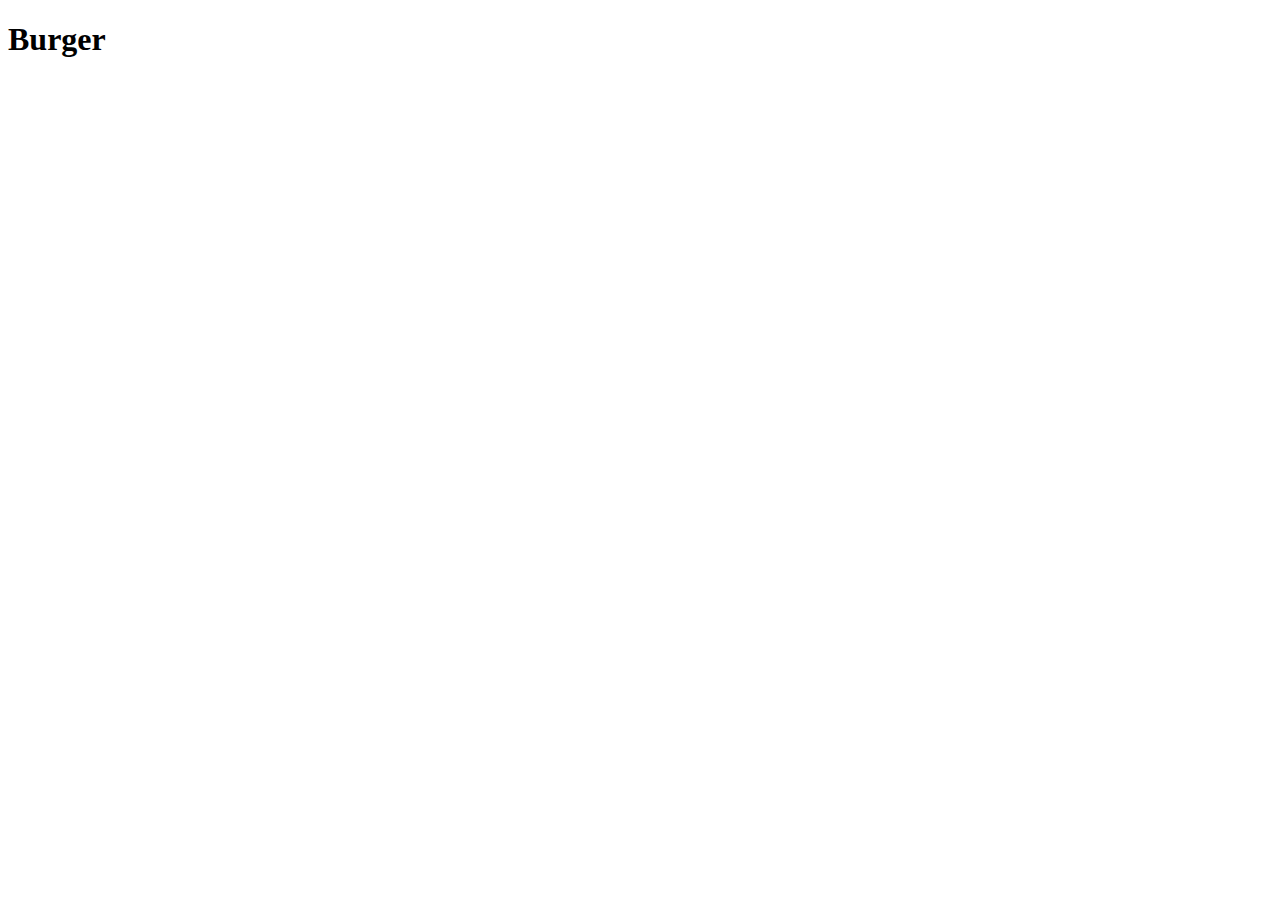
==== recipes/burger.html @ b298e314 "Added HTML files" ====
<!DOCTYPE html>
<html lang="en">
  <head>
    <meta charset="UTF-8" />
    <meta http-equiv="X-UA-Compatible" content="IE=edge" />
    <meta name="viewport" content="width=device-width, initial-scale=1.0" />
    <title>Document</title>
  </head>
  <body>
    <h1>Burger</h1>
  </body>
</html>
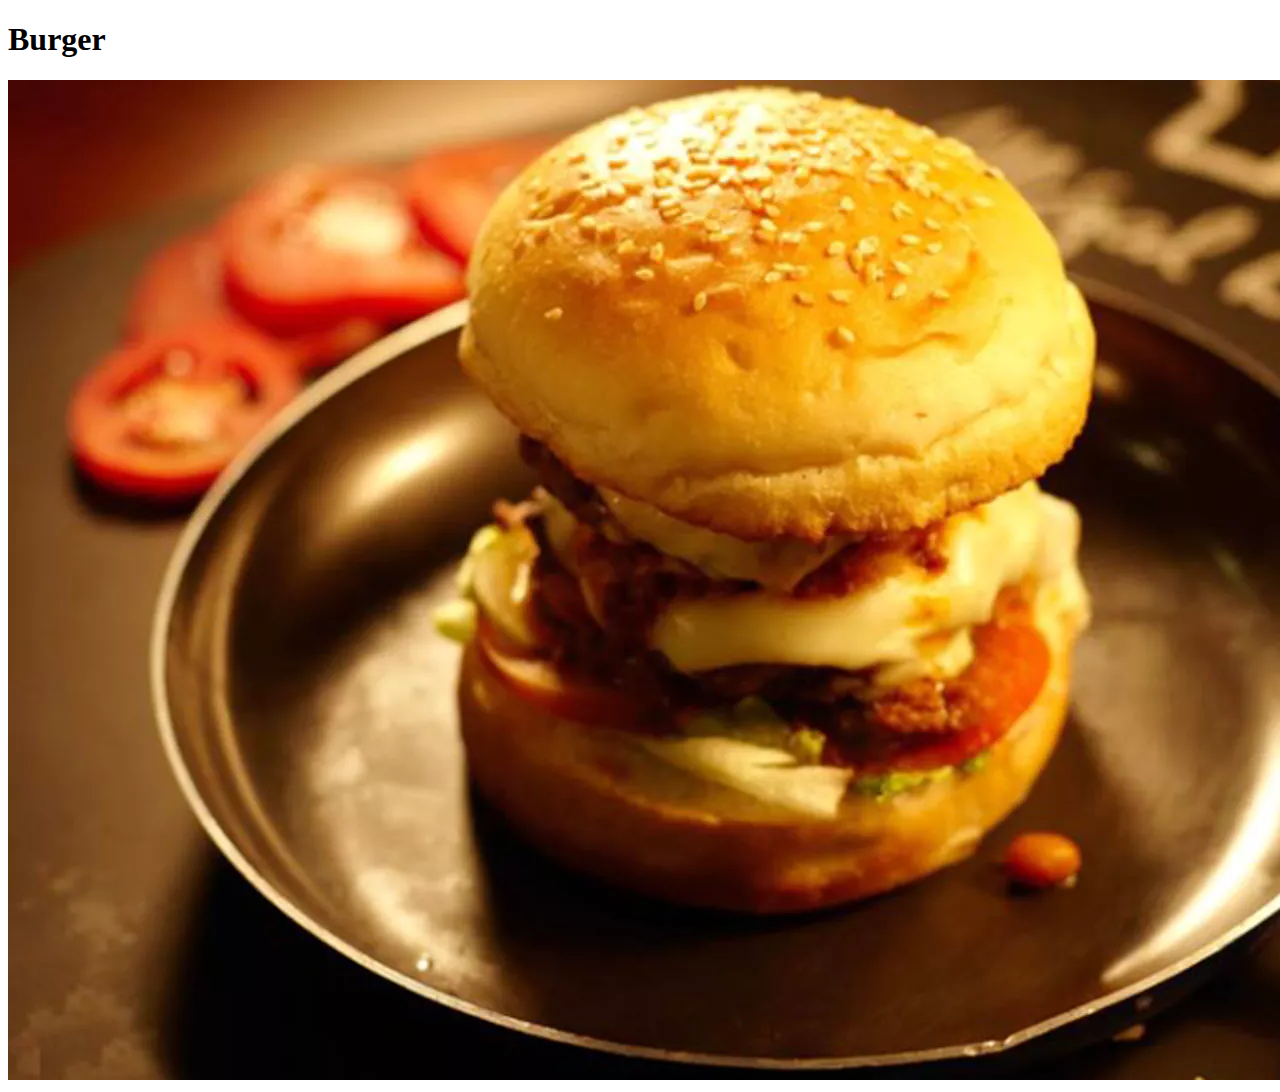
==== commit 7126b051: "Added image files and redirections" ====
--- a/recipes/burger.html
+++ b/recipes/burger.html
@@ -8,5 +8,6 @@
   </head>
   <body>
     <h1>Burger</h1>
+    <img src="../images/burger.jpeg" alt="Burger" />
   </body>
 </html>
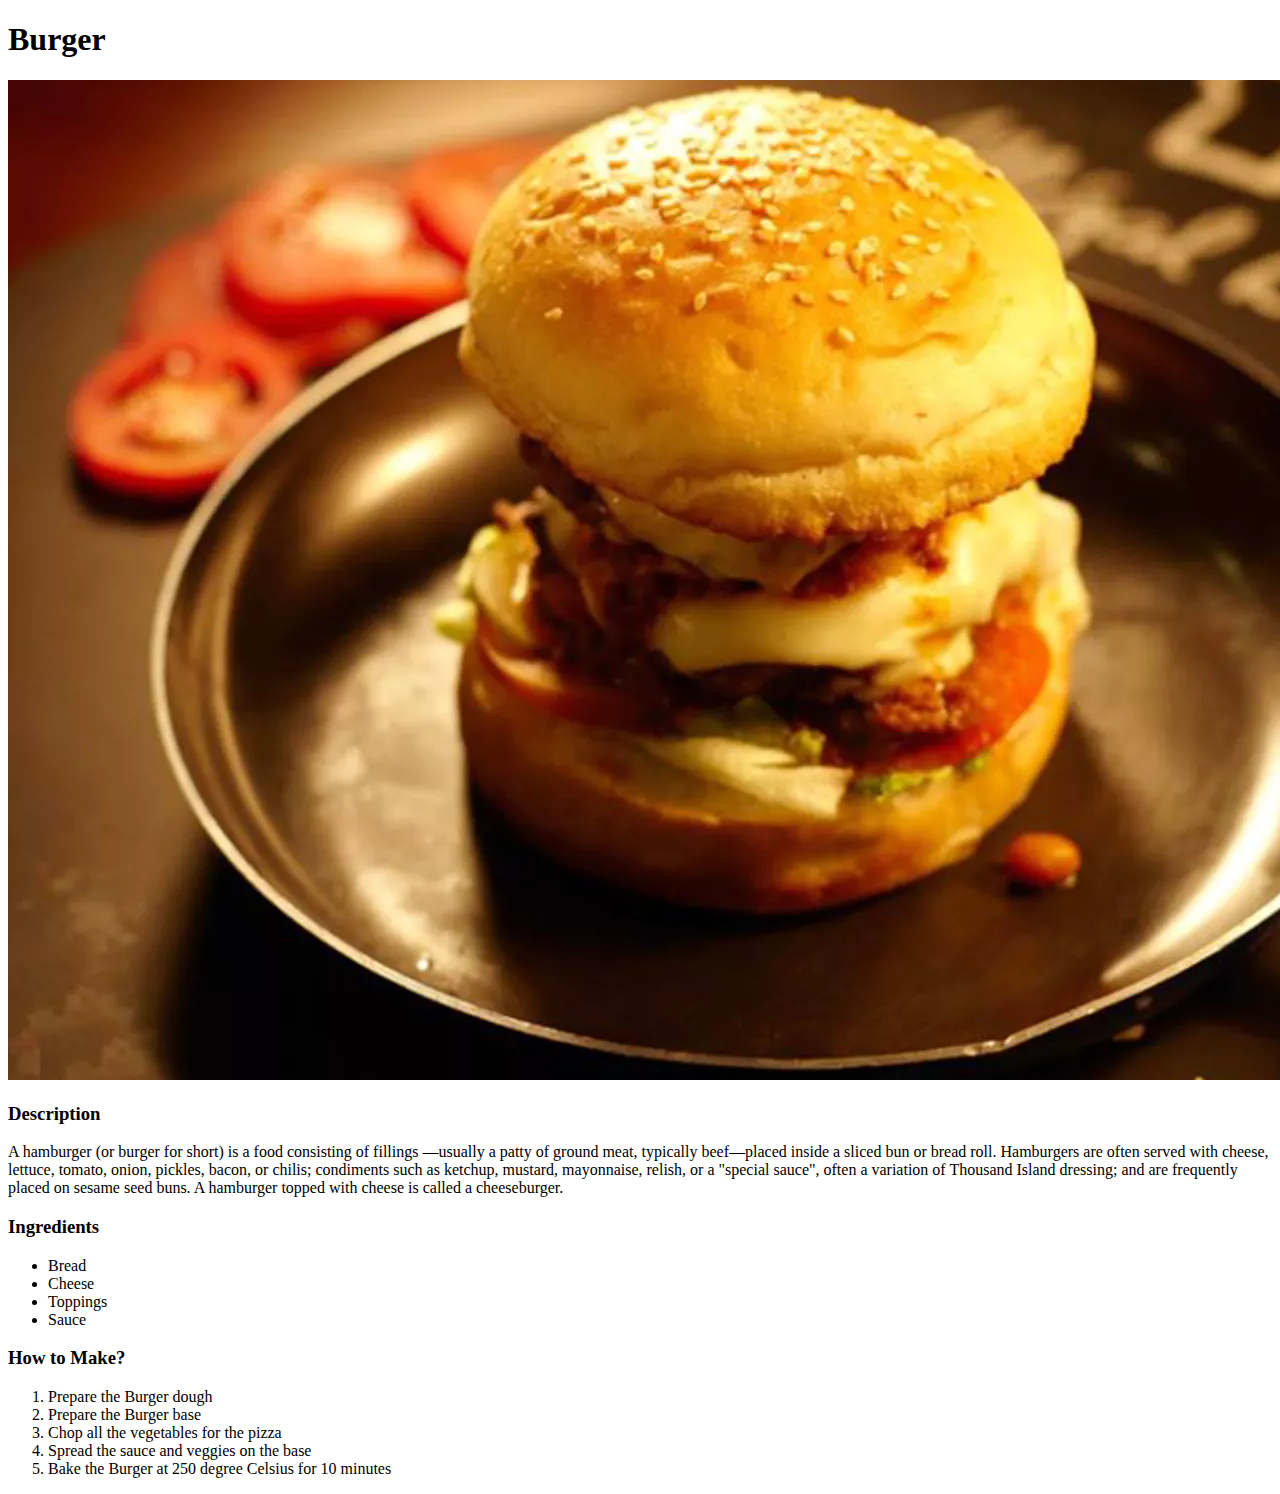
==== commit 1ebcd599: "Added ingredients and recipe" ====
--- a/recipes/burger.html
+++ b/recipes/burger.html
@@ -9,5 +9,29 @@
   <body>
     <h1>Burger</h1>
     <img src="../images/burger.jpeg" alt="Burger" />
+    <h3>Description</h3>
+    <p>A hamburger (or burger for short) is a food consisting of fillings 
+        —usually a patty of ground meat, typically beef—placed inside 
+        a sliced bun or bread roll. Hamburgers are often served with cheese, 
+        lettuce, tomato, onion, pickles, bacon, or chilis; condiments such 
+        as ketchup, mustard, mayonnaise, relish, or a "special sauce", 
+        often a variation of Thousand Island dressing; and are frequently
+         placed on sesame seed buns. A hamburger topped with cheese is 
+         called a cheeseburger.
+    </p>
+    <h3>Ingredients</h3>
+    <ul>
+      <li>Bread</li>
+      <li>Cheese</li>
+      <li>Toppings</li>
+      <li>Sauce</li>
+    </ul>
+    <h3>How to Make?</h3>
+    <ol>
+      <li>Prepare the Burger dough</li>
+      <li>Prepare the Burger base</li>
+      <li>Chop all the vegetables for the pizza</li>
+      <li>Spread the sauce and veggies on the base</li>
+      <li>Bake the Burger at 250 degree Celsius for 10 minutes</li>
   </body>
 </html>
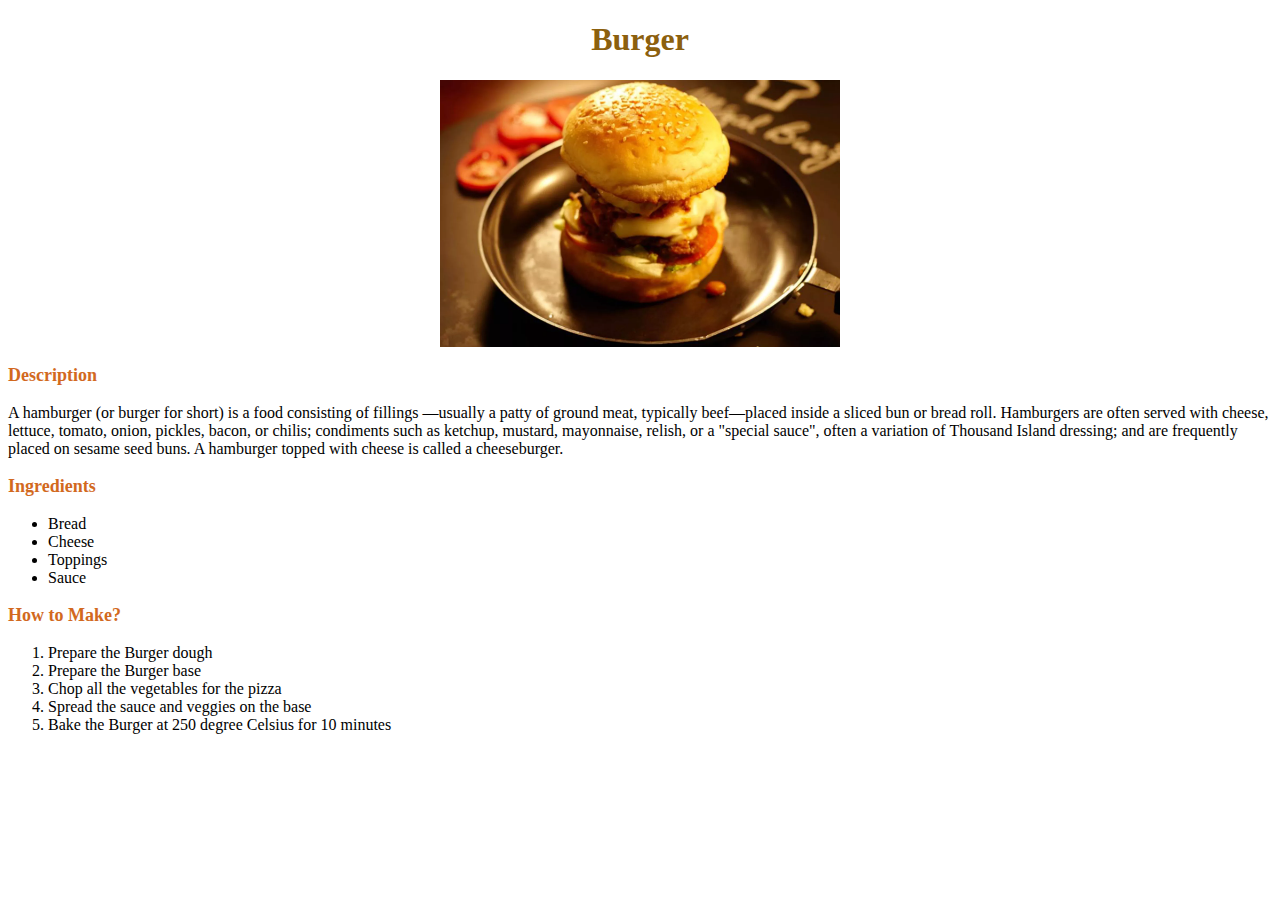
==== commit 534de6c1: "Added styles to site" ====
--- a/recipes/burger.html
+++ b/recipes/burger.html
@@ -5,6 +5,7 @@
     <meta http-equiv="X-UA-Compatible" content="IE=edge" />
     <meta name="viewport" content="width=device-width, initial-scale=1.0" />
     <title>Document</title>
+    <link rel="stylesheet" href="../main.css">
   </head>
   <body>
     <h1>Burger</h1>
--- a/main.css
+++ b/main.css
@@ -0,0 +1,25 @@
+* {
+  font-family: "Helvetica" sans-serif;
+}
+
+h1 {
+  color: rgb(140, 96, 14);
+  text-align: center;
+}
+
+a {
+  font-size: 22px;
+}
+
+img {
+  width: 400px;
+  height: auto;
+  margin-right: auto;
+  margin-left: auto;
+  display: block;
+}
+
+h3 {
+  color: chocolate;
+  font-size: 18px;
+}
